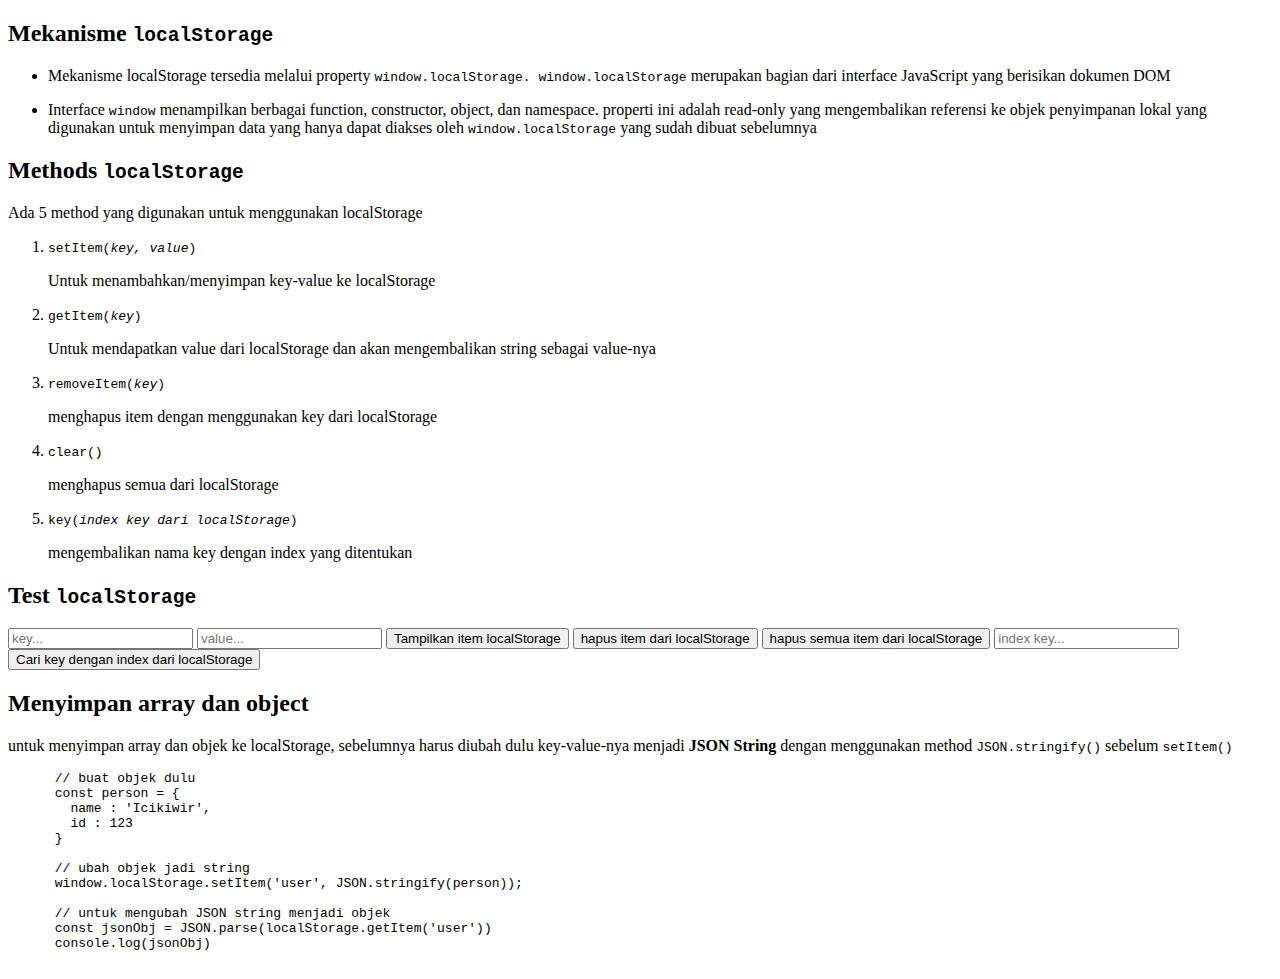
==== localStorage.html @ 44699bd6 "Create localStorage.html" ====
<!DOCTYPE html>
<html>
  <head>
    <meta http-equiv="content-type" content="text/html charset=utf-8" />
    <link rel="stylesheet" href="style(storage).css" type="text/css" media="all" />
    <title>localStorage</title>
  </head>
  <body>
    
    <h2>Mekanisme <code>localStorage</code></h2>
    <ul>
      <li>
        <p>Mekanisme localStorage tersedia melalui property <code>window.localStorage. window.localStorage</code> merupakan bagian dari interface JavaScript yang berisikan dokumen DOM </p>
      </li>
      <li>
        <p>Interface <code>window</code> menampilkan berbagai function, constructor, object, dan namespace. properti ini adalah read-only yang mengembalikan referensi ke objek penyimpanan lokal yang digunakan untuk menyimpan data yang hanya dapat diakses oleh <code>window.localStorage</code> yang sudah dibuat sebelumnya</p>
      </li>
    </ul>
    
    <h2>Methods <code>localStorage</code></h2>
    <p>Ada 5 method yang digunakan untuk menggunakan localStorage</p>
    <ol>
      <li>
        <code>setItem(<i>key, value</i>)</code>
        <p>Untuk menambahkan/menyimpan key-value ke localStorage</p>
      </li>
      <li>
        <code>getItem(<i>key</i>)</code>
        <p>Untuk mendapatkan value dari localStorage dan akan mengembalikan string sebagai value-nya</p>
      </li>
      <li>
        <code>removeItem(<i>key</i>)</code>
        <p>menghapus item dengan menggunakan key dari localStorage</p>
      </li>
      <li>
        <code>clear()</code>
        <p>menghapus semua dari localStorage</p>
      </li>
      <li>
        <code>key(<i>index key dari localStorage</i>)</code><br/>
        <p>mengembalikan nama key dengan index yang ditentukan</p>
      </li>
    </ol>
    
    <h2>Test <code>localStorage</code></h2>
    <input type="text" placeholder="key..."/>
    <input type="text" placeholder="value..."/>
    <button onclick="tampilItem()">Tampilkan item localStorage</button>
    <button onclick="hapusItem()">hapus item dari localStorage</button>
    <button onclick="hapusSemua()">hapus semua item dari localStorage</button>
    <input type="number" placeholder="index key..."/>
    <button onclick="cariKey()">Cari key dengan index dari localStorage</button>
    
    <h2>Menyimpan array dan object</h2>
    <p>untuk menyimpan array dan objek ke localStorage, sebelumnya harus diubah dulu key-value-nya menjadi <b>JSON String</b> dengan menggunakan method <code>JSON.stringify()</code> sebelum <code>setItem()</code></p>
    <pre>
      // buat objek dulu
      const person = {
        name : 'Icikiwir',
        id : 123
      }
      
      // ubah objek jadi string
      window.localStorage.setItem('user', JSON.stringify(person));
      
      // untuk mengubah JSON string menjadi objek
      const jsonObj = JSON.parse(localStorage.getItem('user'))
      console.log(jsonObj)
    </pre>
    
    
    <script type="text/javascript" charset="utf-8">
    
      const input = document.querySelectorAll("input");

      // getItem
      function tampilItem() {
        let key = input[0].value;
        let value = input[1].value;
        
        //setItem
        window.localStorage.setItem(key, value);
        const getItem = window.localStorage.getItem(key);
        alert(getItem);  
        
        return key;
      }
      
      // removeItem
      function hapusItem() {
        window.localStorage.removeItem(tampilItem())
        alert("berhasil menghapus item")
      }
      
      // clearAll
      function hapusSemua() {
        window.localStorage.clear()
        alert("berhasil menghapus semua localStorage")
      }
      
      function cariKey() {
        let key = localStorage.key(input[2].value)
        alert(key)
      }
      
      
      // UNTUK MENYIMPAN ARRAY DAN OBJECT
      
      // buat objek dulu
      const person = {
        name : 'Icikiwir',
        id : 123
      }
      
      // ubah objek jadi string
      window.localStorage.setItem('user', JSON.stringify(person));
      
      // untuk mengubah JSON string menjadi objek
      const jsonObj =  JSON.parse(localStorage.getItem('user'))
      console.log(jsonObj)
      
    </script>
  </body>
</html>
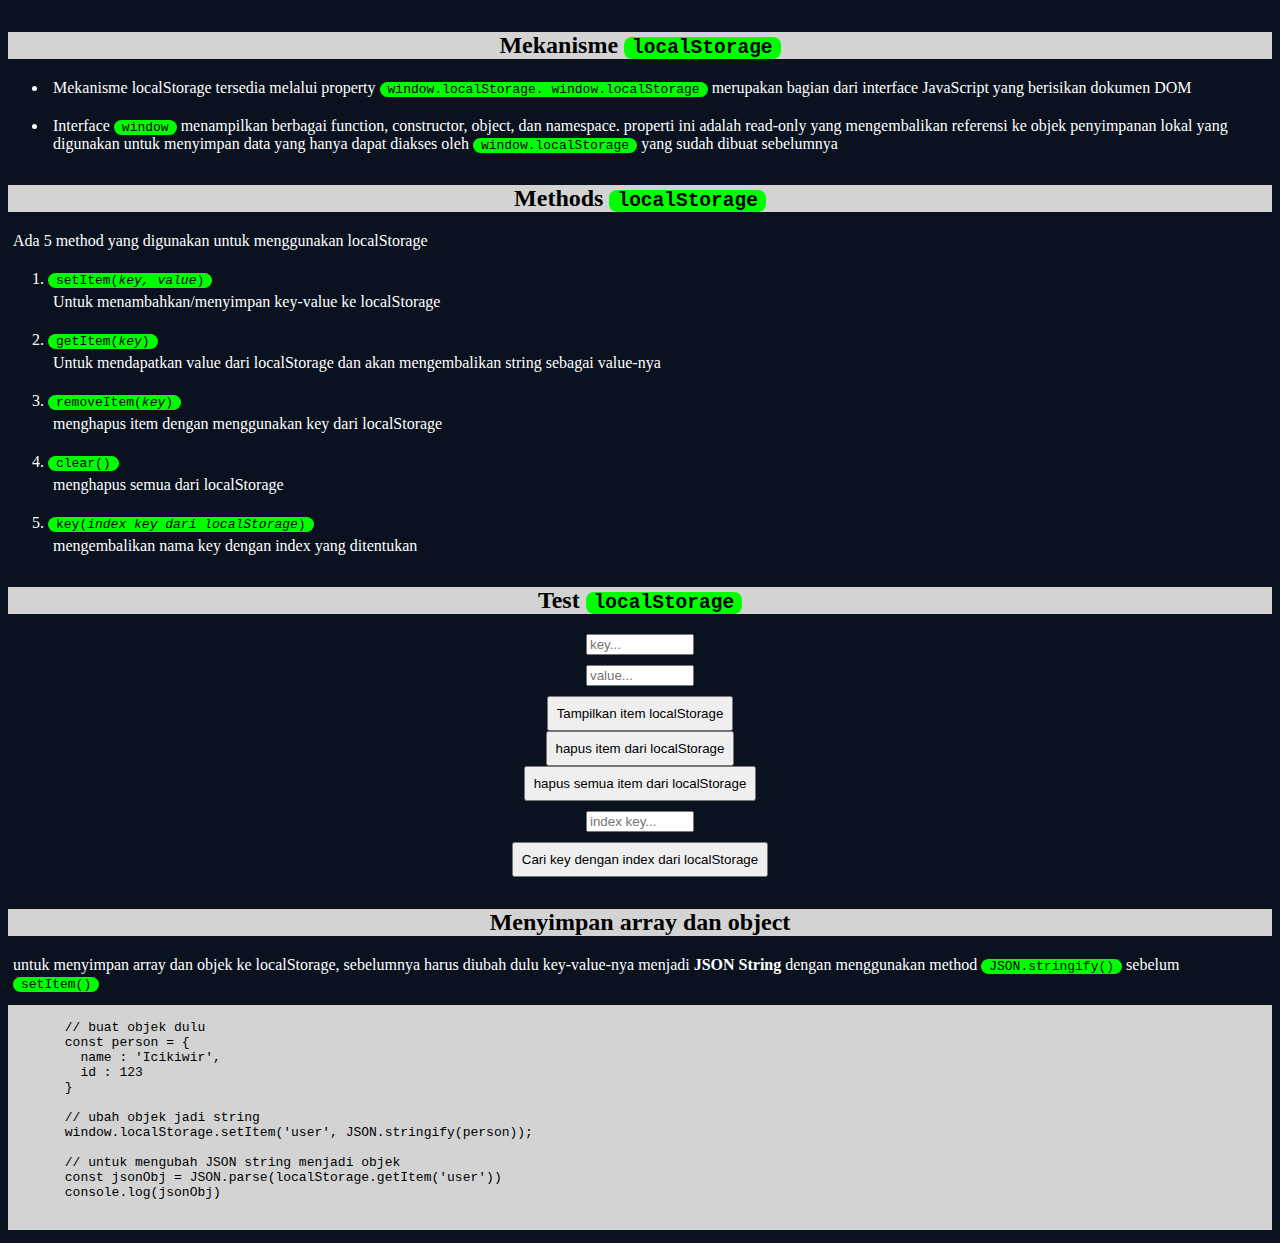
==== commit 38eee7b3: "Update localStorage.html" ====
--- a/localStorage.html
+++ b/localStorage.html
@@ -4,6 +4,7 @@
     <meta http-equiv="content-type" content="text/html charset=utf-8" />
     <link rel="stylesheet" href="style(storage).css" type="text/css" media="all" />
     <title>localStorage</title>
+    <meta name="viewport" content="width=device-width, initial-scale=1" />
   </head>
   <body>
     
--- a/style(storage).css
+++ b/style(storage).css
@@ -0,0 +1,40 @@
+body {
+  background: #0a1220;
+  color: #fff;
+}
+h2 {
+  text-align: center;
+  margin-top: 2rem;
+  background: lightgrey;
+  color: #000;
+}
+p {
+  margin: 5px;
+}
+code {
+  background: lime;
+  padding: 0 .5rem;
+  border-radius: .5rem;
+  color: #000;
+}
+button {
+  display: block;
+  margin: auto;
+  padding: .5rem;
+}
+li{
+  margin: 20px 0;
+}
+input {
+  display: block;
+  margin: auto;
+  width: 100px;
+  padding: .rem;
+  margin: 10px auto;
+}
+pre {
+  padding: 15px 10px;
+  color: #000;
+  background: lightgrey;
+  overflow-x: scroll;
+}
